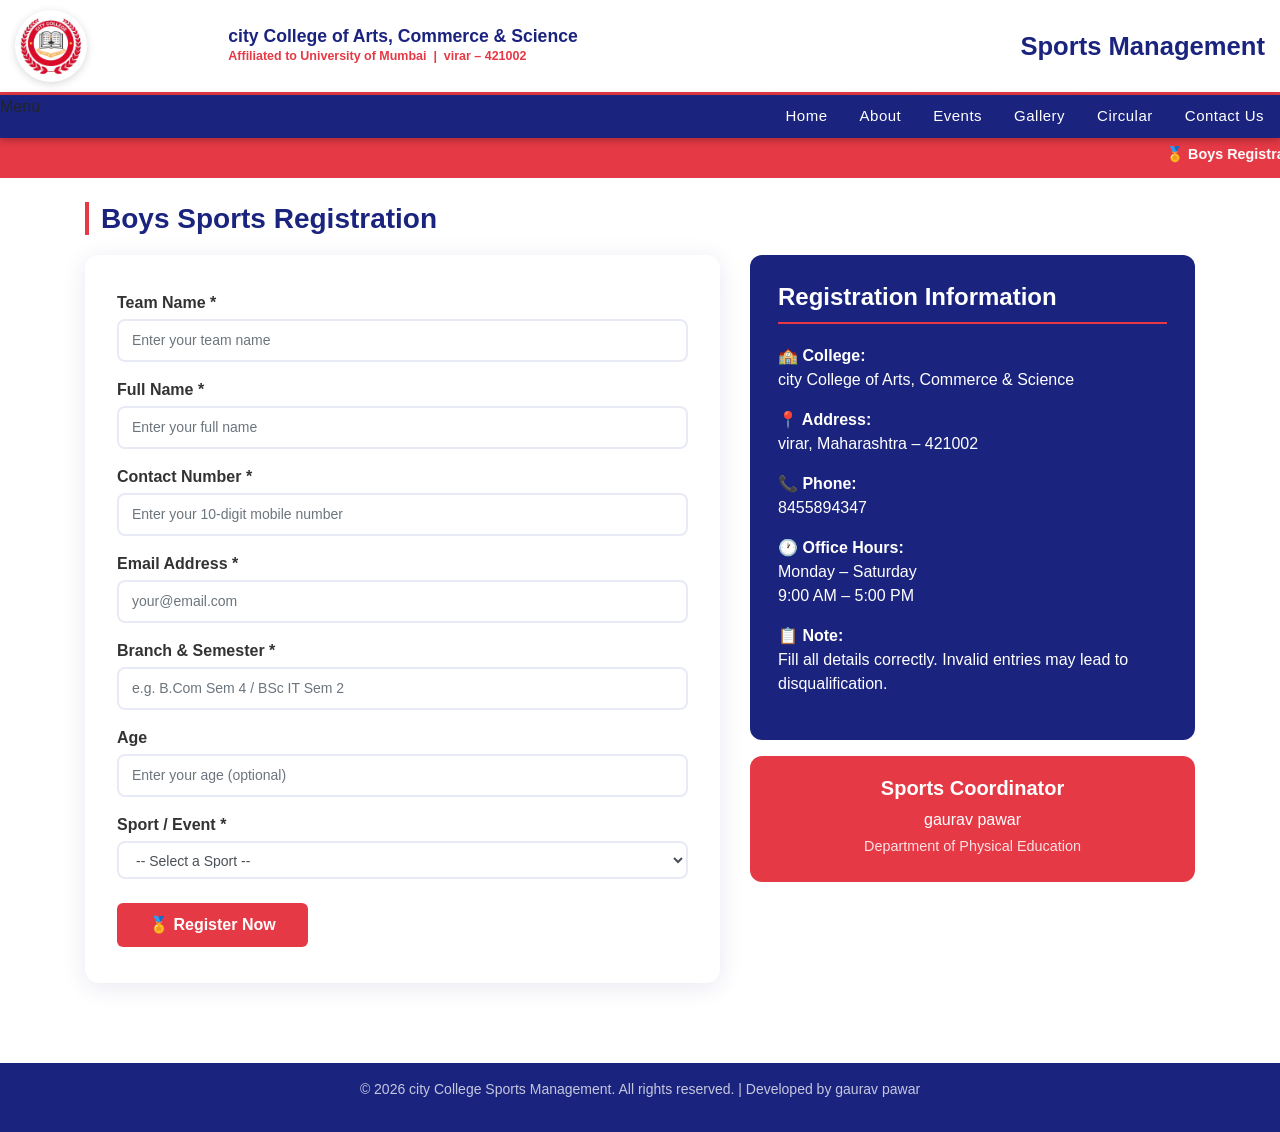
==== sports_updated/register_boys.html @ 78189e2c "Initial commit - Sports Management System" ====
<!DOCTYPE html>
<html lang="en">
<head>
  <meta charset="UTF-8">
  <meta name="viewport" content="width=device-width, initial-scale=1.0">
  <title>Boys Registration – city College Sports</title>
  <link rel="stylesheet" href="css/bootstrap.css">
  <link rel="stylesheet" href="css/style.css">
  <link rel="stylesheet" href="css/sdt_custom.css">
  <style>
    .form-status {
      display: none; 
      padding: 12px 16px; 
      border-radius: 8px;
      font-weight: 600; 
      font-size: 14px; 
      margin-bottom: 16px; 
      text-align: center;
    }
    .form-status.success {
      background: #e8f5e9; 
      color: #2e7d32; 
      border: 2px solid #a5d6a7;
    }
    .form-status.error {
      background: #ffebee; 
      color: #c62828; 
      border: 2px solid #ef9a9a;
    }
    .btn-sending { opacity: .7; pointer-events: none; }
    .register-card {
      background: #fff; 
      border-radius: 14px;
      box-shadow: 0 4px 24px rgba(26,35,126,.10);
      padding: 36px 32px; 
      margin-bottom: 32px;
    }
    .register-card h4 { color: #1a237e; font-weight: 700; margin-bottom: 6px; }
    .register-card .subtitle { color: #666; font-size: 13px; margin-bottom: 20px; }
    .register-card label { font-weight: 600; color: #333; margin-bottom: 4px; display: block; }
    .register-card input, .register-card select {
      width: 100%; 
      padding: 9px 13px; 
      border: 1.5px solid #c5cae9;
      border-radius: 7px; 
      font-size: 14px; 
      margin-bottom: 14px;
      outline: none; 
      transition: border .2s;
    }
    .register-card input:focus, .register-card select:focus { border-color: #1a237e; }
    .info-panel { background: #1a237e; color: #fff; border-radius: 12px; padding: 28px; }
    .info-panel h4 { font-weight: 800; margin-bottom: 20px; border-bottom: 2px solid #e63946; padding-bottom: 10px; }
    .badge-accent { background: #e63946; color: #fff; border-radius: 12px; padding: 20px; margin-top: 16px; text-align: center; }
    .badge-accent h5 { font-weight: 800; }
  </style>
</head>
<body>

<div class="header-bar">
  <div class="container-fluid">
    <div class="row align-items-center">
      <div class="col-sm-2 col-3"><img src="images/kalani_logo.jpg" alt="Kalani College Logo" class="img-responsive logo-img"></div>
      <div class="col-sm-7 col-6">
        <div class="college-name">city College of Arts, Commerce &amp; Science</div>
        <div class="college-sub">Affiliated to University of Mumbai &nbsp;|&nbsp; virar – 421002</div>
      </div>
      <div class="col-sm-3 col-3 text-right"><span class="sports-title">Sports Management</span></div>
    </div>
  </div>
</div>

<div class="nav_w3ls">
  <nav>
    <label for="drop" class="toggle">Menu</label>
    <ul class="menu">
      <li><a href="index.html">Home</a></li>
      <li><a href="about.html">About</a></li>
      <li><a href="event.html">Events</a></li>
      <li><a href="gallery.html">Gallery</a></li>
      <li><a href="circular.html">Circular</a></li>
      <li><a href="contact.html">Contact Us</a></li>
    </ul>
  </nav>
</div>

<div class="marquee-bar">
  <marquee>🏅 Boys Registration Open – city College Sports Department | Fill all details correctly | </marquee>
</div>
<br>

<div class="container">
  <h3 class="section-title">Boys Sports Registration</h3>
  <div class="row">

    <div class="col-md-7">
      <div class="register-card">
        

        <!-- Dynamic Status Alerts -->
        <div id="form-success" class="form-status success"></div>
        <div id="form-error" class="form-status error"></div>

        <!-- REGISTRATION FORM -->
       <form id="registerForm" action="http://127.0.0.1:8000/api/register-boys/" method="POST">
  <input type="hidden" name="registration_type" value="Boys Registration">
  
  <!-- Single-letter key 'M' matching GENDER_CHOICES -->
  <input type="hidden" name="gender" value="M">

  <div class="form-group mb-3">
    <label for="team_name">Team Name *</label>
    <input type="text" id="team_name" class="form-control" name="team_name" placeholder="Enter your team name" required>
  </div>

  <div class="form-group mb-3">
    <label for="full_name">Full Name *</label>
    <input type="text" id="full_name" class="form-control" name="full_name" placeholder="Enter your full name" required>
  </div>

  <div class="form-group mb-3">
    <label for="phone">Contact Number *</label>
    <input type="tel" id="phone" class="form-control" name="phone" placeholder="Enter your 10-digit mobile number" pattern="[0-9]{10}" required>
  </div>

  <div class="form-group mb-3">
    <label for="email">Email Address *</label>
    <input type="email" id="email" class="form-control" name="email" placeholder="your@email.com" required>
  </div>

  <div class="form-group mb-3">
    <label for="branch_sem">Branch &amp; Semester *</label>
    <input type="text" id="branch_sem" class="form-control" name="branch_sem" placeholder="e.g. B.Com Sem 4 / BSc IT Sem 2" required>
  </div>

  <div class="form-group mb-3">
    <label for="age">Age</label>
    <input type="number" id="age" class="form-control" name="age" placeholder="Enter your age (optional)" min="15" max="50">
  </div>

  <div class="form-group mb-4">
    <label for="sport">Sport / Event *</label>
    <select id="sport" class="form-control" name="sport" required>
      <option value="" disabled selected>-- Select a Sport --</option>
      <option value="cricket">Cricket</option>
      <option value="football">Football</option>
      <option value="volleyball">Volleyball</option>
      <option value="badminton">Badminton</option>
      <option value="chess">Chess</option>
      <option value="kabaddi">Kabaddi</option>
      <option value="carrom">Carrom</option>
    </select>
  </div>

  <button type="submit" id="submitBtn" class="btn-event" style="padding:10px 32px;font-size:1rem;">
    🏅 Register Now
  </button>
</form>
      </div>
    </div>

    <div class="col-md-5">
      <div class="info-panel">
        <h4>Registration Information</h4>
        <p><strong>🏫 College:</strong><br>city College of Arts, Commerce &amp; Science</p>
        <p><strong>📍 Address:</strong><br>virar, Maharashtra – 421002</p>
        <p><strong>📞 Phone:</strong><br>8455894347</p>
        <p><strong>🕐 Office Hours:</strong><br>Monday – Saturday<br>9:00 AM – 5:00 PM</p>
        <p><strong>📋 Note:</strong><br>Fill all details correctly. Invalid entries may lead to disqualification.</p>
      </div>

      <div class="badge-accent">
        <h5>Sports Coordinator</h5>
        <p style="margin:0;">gaurav pawar</p>
        <p style="margin:4px 0;font-size:.9rem;opacity:.85;">Department of Physical Education</p>
      </div>
    </div>

  </div>
</div>

<br><br>
<div class="cpy-right text-center">
  <p>&copy; 2026 city College Sports Management. All rights reserved. | Developed by gaurav pawar</p>
</div>

<script src="js/lightbox-plus-jquery.min.js"></script>
<script>
const form    = document.getElementById('registerForm');
const btn     = document.getElementById('submitBtn');
const success = document.getElementById('form-success');
const error   = document.getElementById('form-error');

form.addEventListener('submit', async function(e) {
  e.preventDefault();

  // Hide alert containers on submit start
  success.style.display = 'none';
  error.style.display   = 'none';

  btn.textContent = '⏳ Registering...';
  btn.disabled = true;

  try {
    const response = await fetch(form.action, {
      method: 'POST',
      body: new FormData(form)
    });

    const data = await response.json();

    if (response.ok && (data.status === 'success' || data.status === 'warning')) {
      success.textContent = '✅ ' + data.message;
      success.style.display = 'block';
      form.reset();
      btn.textContent = '✅ Registered!';

      setTimeout(() => {
        btn.textContent = '🏅 Register Now';
        btn.disabled = false;
      }, 3000);
    } else {
      throw new Error(data.message || 'Registration failed.');
    }
  } catch (err) {
    console.error('Registration Submission Error:', err);
    error.textContent = '❌ ' + (err.message || 'Something went wrong. Please try again.');
    error.style.display = 'block';
    btn.textContent = '🏅 Register Now';
    btn.disabled = false;
  }
});
</script>
</body>
</html>
---- sports_updated/css/style.css ----
/* Giving a background-color to the nav container. */
nav {
    margin: 0;
    padding: 0;
    
    background: rgb(218, 64, 141);
    
}


#logo a {
    float: left;
    display: initial;
    font-weight: 700;
    font-size: 40px;
    color: rgb(160, 44, 44);
    text-shadow: 2px 5px 3px rgba(0, 0, 0, 0.06);
    padding: 0;
    
}


/* Since we'll have the "ul li" "float:left"
 * we need to add a clear after the container. */

nav:after {
    content: "";
    display: table;
    clear: both;
    background: cadetblue;
}

/* Removing padding, margin and "list-style" from the "ul",
 * and adding "position:reltive" */
nav ul {
    float: right;
    padding: 0;
    margin: 0;
    list-style: none;
    position: relative;
    background: rgb(218, 64, 141);
}

/* Positioning the navigation items inline */
nav ul li {
    margin: 0px;
    display: inline-block;
    float: left;
    
    
}

/* Styling the links */
nav a {
    color: black;
    text-transform: capitalize;
    font-weight: 400;
    font-size: 15px;
    padding: 7px 12px;
    border-radius: 4px;
    letter-spacing: 1px;
    display: inline-block;
    transition: 0.5s all;
    -webkit-transition: 0.5s all;
    -moz-transition: 0.5s all;
    -o-transition: 0.5s all;
    -ms-transition: 0.5s all;
    color: white;
    background: rgb(218, 64, 141);
}




/* Background color change on Hover */


/* Hide Dropdowns by Default
 * and giving it a position of absolute */
nav ul ul {
    display: none;
    position: absolute;
    top: 36px;
    background: #333;
    padding: 10px;
    border-radius: 4px;
    z-index: 9;
    
    /* has to be the same number as the "line-height" of "nav a" */
}

/* Display Dropdowns on Hover */
nav ul li:hover>ul {
    display: inherit;
    
}

/* Fisrt Tier Dropdown */
nav ul ul li {
    width: 170px;
    float: none;
    display: list-item;
    position: relative;
    margin-bottom: 10px;
    border-radius: 4px;
    transition: 0.5s all;
    -webkit-transition: 0.5s all;
    -moz-transition: 0.5s all;
    -o-transition: 0.5s all;
    -ms-transition: 0.5s all;
}

nav ul ul li:nth-child(4) {
    margin-bottom: 5px;
}

nav ul ul li a {
    color: rgb(32, 22, 22);
    padding: 5px 10px;
    display: block;
    font-size: 14px;
}
---- sports_updated/css/sdt_custom.css ----
/* ── SDT Kalani College – Sports Management Custom Styles ── */

/* NAV */
nav { margin:0; padding:0; background:#1a237e; }
nav ul { float:right; padding:0; margin:0; list-style:none; position:relative; background:#1a237e; }
nav ul li { margin:0; display:inline-block; float:left; }
nav a { color:#fff; text-transform:capitalize; font-weight:500; font-size:15px;
  padding:10px 16px; border-radius:4px; letter-spacing:.5px; display:inline-block;
  transition:.3s; background:#1a237e; text-decoration:none; }
nav a:hover { background:#e63946; color:#fff; }
nav a.active { background:#e63946; color:#fff; }
.nav_w3ls { background:#1a237e; position:sticky; top:0; z-index:999;
  box-shadow:0 2px 8px rgba(0,0,0,.3); }
nav ul ul { display:none; position:absolute; top:42px; background:#333;
  padding:10px; border-radius:4px; z-index:9; }
nav ul li:hover>ul { display:inherit; }
nav ul ul li { width:170px; float:none; display:list-item; position:relative; }

/* HEADER BAR */
.header-bar { background:#fff; padding:10px 0; border-bottom:3px solid #e63946; }
.header-bar .college-name { color:#1a237e; font-size:1.1rem; font-weight:800;
  line-height:1.2; }
.header-bar .college-sub { color:#e63946; font-size:.78rem; font-weight:600; }
.sports-title { color:#1a237e; font-weight:800; font-size:1.6rem; }

/* HERO IMAGE */
.hero-img { width:100%; height:520px; object-fit:cover; object-position:center top;
  display:block; }
.hero-wrapper { position:relative; }
.hero-overlay { position:absolute; bottom:0; left:0; right:0;
  background:linear-gradient(transparent, rgba(13,27,42,.85));
  padding:30px 40px; color:#fff; }
.hero-overlay h2 { font-size:2rem; font-weight:800; margin:0; }
.hero-overlay p  { margin:4px 0 0; color:rgba(255,255,255,.8); }

/* MARQUEE */
.marquee-bar { background:#e63946; color:#fff; padding:6px 0;
  font-weight:600; font-size:.9rem; }

/* SECTION */
.section-title { color:#1a237e; font-weight:800; border-left:4px solid #e63946;
  padding-left:12px; margin-bottom:20px; }
.vision-box { border:2px solid #1a237e; border-radius:8px; overflow:hidden;
  margin-bottom:24px; }
.vision-header { background:#e63946; color:#fff; padding:10px 16px;
  font-weight:700; font-size:1rem; }
.vision-body { padding:20px; font-size:15px; line-height:1.8; }

/* FOOTER */
.cpy-right { background:#1a237e; color:rgba(255,255,255,.75);
  padding:16px 0 !important; font-size:.875rem; }
.cpy-right a { color:#e63946; }

/* EVENT CARDS */
.event-card { border:2px solid #e8eaf6; border-radius:12px; padding:20px;
  text-align:center; transition:.2s; background:#fff; }
.event-card:hover { border-color:#e63946; transform:translateY(-4px);
  box-shadow:0 8px 24px rgba(0,0,0,.12); }
.event-card img { height:130px; object-fit:cover; border-radius:8px;
  margin-bottom:12px; }
.event-card h5 { color:#1a237e; font-weight:700; }
.btn-event { background:#e63946; color:#fff; border:none; padding:7px 20px;
  border-radius:6px; font-weight:600; text-decoration:none; display:inline-block;
  transition:.2s; }
.btn-event:hover { background:#1a237e; color:#fff; }

/* CIRCULAR */
.circular-item { display:flex; align-items:center; justify-content:space-between;
  border:2px solid #e8eaf6; border-radius:8px; padding:14px 20px;
  margin-bottom:12px; background:#fff; }
.circular-item:hover { border-color:#e63946; }
.circular-badge { background:#e63946; color:#fff; font-size:.7rem; font-weight:700;
  padding:3px 8px; border-radius:12px; margin-left:8px; }
.btn-dl { background:#1a237e; color:#fff; padding:6px 18px; border-radius:6px;
  font-size:.85rem; font-weight:600; text-decoration:none; }
.btn-dl:hover { background:#e63946; color:#fff; }

/* GALLERY */
.gallery { display:grid; grid-template-columns:repeat(auto-fill,minmax(220px,1fr));
  gap:12px; padding:20px; }
.gallery a img { width:100%; height:180px; object-fit:cover; border-radius:8px;
  transition:.3s; }
.gallery a img:hover { transform:scale(1.04); box-shadow:0 6px 20px rgba(0,0,0,.2); }

/* CONTACT */
.contact-box { background:#f8f9fa; border-radius:12px; padding:32px; }
.form-control { border-radius:8px !important; border:2px solid #e8eaf6 !important; }
.form-control:focus { border-color:#1a237e !important; box-shadow:none !important; }

/* RESPONSIVE */
@media(max-width:768px){
  .hero-img { height:240px; }
  .sports-title { font-size:1.1rem; }
  nav ul { float:none; }
  nav ul li { display:block; float:none; }
}

/* ── New Round Logo Style ── */
.header-bar .logo-img {
  height: 72px;
  width: 72px;
  object-fit: contain;
  border-radius: 50%;
  background: #fff;
  padding: 2px;
  box-shadow: 0 2px 8px rgba(0,0,0,.15);
}
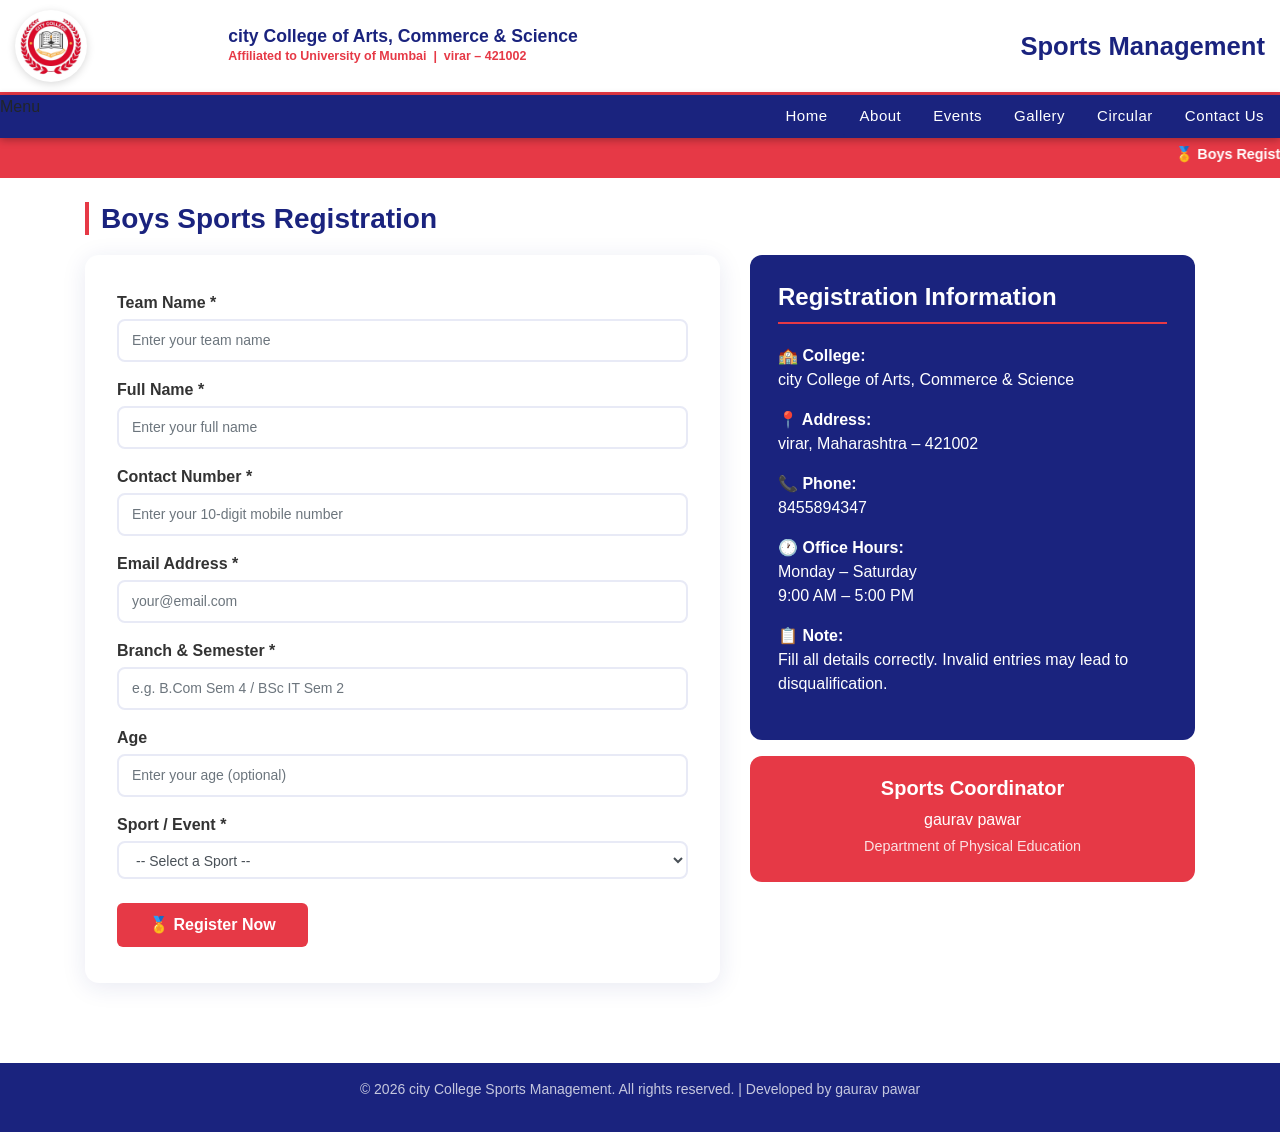
==== commit 57582ea8: "Fix GitHub Pages 404 by placing website at root and supporting static demo mode" ====
--- a/sports_updated/register_boys.html
+++ b/sports_updated/register_boys.html
@@ -1,235 +1,527 @@
-<!DOCTYPE html>
-<html lang="en">
-<head>
-  <meta charset="UTF-8">
-  <meta name="viewport" content="width=device-width, initial-scale=1.0">
-  <title>Boys Registration – city College Sports</title>
-  <link rel="stylesheet" href="css/bootstrap.css">
-  <link rel="stylesheet" href="css/style.css">
-  <link rel="stylesheet" href="css/sdt_custom.css">
-  <style>
-    .form-status {
-      display: none; 
-      padding: 12px 16px; 
-      border-radius: 8px;
-      font-weight: 600; 
-      font-size: 14px; 
-      margin-bottom: 16px; 
-      text-align: center;
-    }
-    .form-status.success {
-      background: #e8f5e9; 
-      color: #2e7d32; 
-      border: 2px solid #a5d6a7;
-    }
-    .form-status.error {
-      background: #ffebee; 
-      color: #c62828; 
-      border: 2px solid #ef9a9a;
-    }
-    .btn-sending { opacity: .7; pointer-events: none; }
-    .register-card {
-      background: #fff; 
-      border-radius: 14px;
-      box-shadow: 0 4px 24px rgba(26,35,126,.10);
-      padding: 36px 32px; 
-      margin-bottom: 32px;
-    }
-    .register-card h4 { color: #1a237e; font-weight: 700; margin-bottom: 6px; }
-    .register-card .subtitle { color: #666; font-size: 13px; margin-bottom: 20px; }
-    .register-card label { font-weight: 600; color: #333; margin-bottom: 4px; display: block; }
-    .register-card input, .register-card select {
-      width: 100%; 
-      padding: 9px 13px; 
-      border: 1.5px solid #c5cae9;
-      border-radius: 7px; 
-      font-size: 14px; 
-      margin-bottom: 14px;
-      outline: none; 
-      transition: border .2s;
-    }
-    .register-card input:focus, .register-card select:focus { border-color: #1a237e; }
-    .info-panel { background: #1a237e; color: #fff; border-radius: 12px; padding: 28px; }
-    .info-panel h4 { font-weight: 800; margin-bottom: 20px; border-bottom: 2px solid #e63946; padding-bottom: 10px; }
-    .badge-accent { background: #e63946; color: #fff; border-radius: 12px; padding: 20px; margin-top: 16px; text-align: center; }
-    .badge-accent h5 { font-weight: 800; }
-  </style>
-</head>
-<body>
-
-<div class="header-bar">
-  <div class="container-fluid">
-    <div class="row align-items-center">
-      <div class="col-sm-2 col-3"><img src="images/kalani_logo.jpg" alt="Kalani College Logo" class="img-responsive logo-img"></div>
-      <div class="col-sm-7 col-6">
-        <div class="college-name">city College of Arts, Commerce &amp; Science</div>
-        <div class="college-sub">Affiliated to University of Mumbai &nbsp;|&nbsp; virar – 421002</div>
-      </div>
-      <div class="col-sm-3 col-3 text-right"><span class="sports-title">Sports Management</span></div>
-    </div>
-  </div>
-</div>
-
-<div class="nav_w3ls">
-  <nav>
-    <label for="drop" class="toggle">Menu</label>
-    <ul class="menu">
-      <li><a href="index.html">Home</a></li>
-      <li><a href="about.html">About</a></li>
-      <li><a href="event.html">Events</a></li>
-      <li><a href="gallery.html">Gallery</a></li>
-      <li><a href="circular.html">Circular</a></li>
-      <li><a href="contact.html">Contact Us</a></li>
-    </ul>
-  </nav>
-</div>
-
-<div class="marquee-bar">
-  <marquee>🏅 Boys Registration Open – city College Sports Department | Fill all details correctly | </marquee>
-</div>
-<br>
-
-<div class="container">
-  <h3 class="section-title">Boys Sports Registration</h3>
-  <div class="row">
-
-    <div class="col-md-7">
-      <div class="register-card">
-        
-
-        <!-- Dynamic Status Alerts -->
-        <div id="form-success" class="form-status success"></div>
-        <div id="form-error" class="form-status error"></div>
-
-        <!-- REGISTRATION FORM -->
-       <form id="registerForm" action="http://127.0.0.1:8000/api/register-boys/" method="POST">
-  <input type="hidden" name="registration_type" value="Boys Registration">
-  
-  <!-- Single-letter key 'M' matching GENDER_CHOICES -->
-  <input type="hidden" name="gender" value="M">
-
-  <div class="form-group mb-3">
-    <label for="team_name">Team Name *</label>
-    <input type="text" id="team_name" class="form-control" name="team_name" placeholder="Enter your team name" required>
-  </div>
-
-  <div class="form-group mb-3">
-    <label for="full_name">Full Name *</label>
-    <input type="text" id="full_name" class="form-control" name="full_name" placeholder="Enter your full name" required>
-  </div>
-
-  <div class="form-group mb-3">
-    <label for="phone">Contact Number *</label>
-    <input type="tel" id="phone" class="form-control" name="phone" placeholder="Enter your 10-digit mobile number" pattern="[0-9]{10}" required>
-  </div>
-
-  <div class="form-group mb-3">
-    <label for="email">Email Address *</label>
-    <input type="email" id="email" class="form-control" name="email" placeholder="your@email.com" required>
-  </div>
-
-  <div class="form-group mb-3">
-    <label for="branch_sem">Branch &amp; Semester *</label>
-    <input type="text" id="branch_sem" class="form-control" name="branch_sem" placeholder="e.g. B.Com Sem 4 / BSc IT Sem 2" required>
-  </div>
-
-  <div class="form-group mb-3">
-    <label for="age">Age</label>
-    <input type="number" id="age" class="form-control" name="age" placeholder="Enter your age (optional)" min="15" max="50">
-  </div>
-
-  <div class="form-group mb-4">
-    <label for="sport">Sport / Event *</label>
-    <select id="sport" class="form-control" name="sport" required>
-      <option value="" disabled selected>-- Select a Sport --</option>
-      <option value="cricket">Cricket</option>
-      <option value="football">Football</option>
-      <option value="volleyball">Volleyball</option>
-      <option value="badminton">Badminton</option>
-      <option value="chess">Chess</option>
-      <option value="kabaddi">Kabaddi</option>
-      <option value="carrom">Carrom</option>
-    </select>
-  </div>
-
-  <button type="submit" id="submitBtn" class="btn-event" style="padding:10px 32px;font-size:1rem;">
-    🏅 Register Now
-  </button>
-</form>
-      </div>
-    </div>
-
-    <div class="col-md-5">
-      <div class="info-panel">
-        <h4>Registration Information</h4>
-        <p><strong>🏫 College:</strong><br>city College of Arts, Commerce &amp; Science</p>
-        <p><strong>📍 Address:</strong><br>virar, Maharashtra – 421002</p>
-        <p><strong>📞 Phone:</strong><br>8455894347</p>
-        <p><strong>🕐 Office Hours:</strong><br>Monday – Saturday<br>9:00 AM – 5:00 PM</p>
-        <p><strong>📋 Note:</strong><br>Fill all details correctly. Invalid entries may lead to disqualification.</p>
-      </div>
-
-      <div class="badge-accent">
-        <h5>Sports Coordinator</h5>
-        <p style="margin:0;">gaurav pawar</p>
-        <p style="margin:4px 0;font-size:.9rem;opacity:.85;">Department of Physical Education</p>
-      </div>
-    </div>
-
-  </div>
-</div>
-
-<br><br>
-<div class="cpy-right text-center">
-  <p>&copy; 2026 city College Sports Management. All rights reserved. | Developed by gaurav pawar</p>
-</div>
-
-<script src="js/lightbox-plus-jquery.min.js"></script>
-<script>
-const form    = document.getElementById('registerForm');
-const btn     = document.getElementById('submitBtn');
-const success = document.getElementById('form-success');
-const error   = document.getElementById('form-error');
-
-form.addEventListener('submit', async function(e) {
-  e.preventDefault();
-
-  // Hide alert containers on submit start
-  success.style.display = 'none';
-  error.style.display   = 'none';
-
-  btn.textContent = '⏳ Registering...';
-  btn.disabled = true;
-
-  try {
-    const response = await fetch(form.action, {
-      method: 'POST',
-      body: new FormData(form)
-    });
-
-    const data = await response.json();
-
-    if (response.ok && (data.status === 'success' || data.status === 'warning')) {
-      success.textContent = '✅ ' + data.message;
-      success.style.display = 'block';
-      form.reset();
-      btn.textContent = '✅ Registered!';
-
-      setTimeout(() => {
-        btn.textContent = '🏅 Register Now';
-        btn.disabled = false;
-      }, 3000);
-    } else {
-      throw new Error(data.message || 'Registration failed.');
-    }
-  } catch (err) {
-    console.error('Registration Submission Error:', err);
-    error.textContent = '❌ ' + (err.message || 'Something went wrong. Please try again.');
-    error.style.display = 'block';
-    btn.textContent = '🏅 Register Now';
-    btn.disabled = false;
-  }
-});
-</script>
-</body>
+<!DOCTYPE html>+
+<html lang="en">+
+<head>+
+  <meta charset="UTF-8">+
+  <meta name="viewport" content="width=device-width, initial-scale=1.0">+
+  <title>Boys Registration – city College Sports</title>+
+  <link rel="stylesheet" href="css/bootstrap.css">+
+  <link rel="stylesheet" href="css/style.css">+
+  <link rel="stylesheet" href="css/sdt_custom.css">+
+  <style>+
+    .form-status {+
+      display: none; +
+      padding: 12px 16px; +
+      border-radius: 8px;+
+      font-weight: 600; +
+      font-size: 14px; +
+      margin-bottom: 16px; +
+      text-align: center;+
+    }+
+    .form-status.success {+
+      background: #e8f5e9; +
+      color: #2e7d32; +
+      border: 2px solid #a5d6a7;+
+    }+
+    .form-status.error {+
+      background: #ffebee; +
+      color: #c62828; +
+      border: 2px solid #ef9a9a;+
+    }+
+    .btn-sending { opacity: .7; pointer-events: none; }+
+    .register-card {+
+      background: #fff; +
+      border-radius: 14px;+
+      box-shadow: 0 4px 24px rgba(26,35,126,.10);+
+      padding: 36px 32px; +
+      margin-bottom: 32px;+
+    }+
+    .register-card h4 { color: #1a237e; font-weight: 700; margin-bottom: 6px; }+
+    .register-card .subtitle { color: #666; font-size: 13px; margin-bottom: 20px; }+
+    .register-card label { font-weight: 600; color: #333; margin-bottom: 4px; display: block; }+
+    .register-card input, .register-card select {+
+      width: 100%; +
+      padding: 9px 13px; +
+      border: 1.5px solid #c5cae9;+
+      border-radius: 7px; +
+      font-size: 14px; +
+      margin-bottom: 14px;+
+      outline: none; +
+      transition: border .2s;+
+    }+
+    .register-card input:focus, .register-card select:focus { border-color: #1a237e; }+
+    .info-panel { background: #1a237e; color: #fff; border-radius: 12px; padding: 28px; }+
+    .info-panel h4 { font-weight: 800; margin-bottom: 20px; border-bottom: 2px solid #e63946; padding-bottom: 10px; }+
+    .badge-accent { background: #e63946; color: #fff; border-radius: 12px; padding: 20px; margin-top: 16px; text-align: center; }+
+    .badge-accent h5 { font-weight: 800; }+
+  </style>+
+</head>+
+<body>+
++
+<div class="header-bar">+
+  <div class="container-fluid">+
+    <div class="row align-items-center">+
+      <div class="col-sm-2 col-3"><img src="images/kalani_logo.jpg" alt="Kalani College Logo" class="img-responsive logo-img"></div>+
+      <div class="col-sm-7 col-6">+
+        <div class="college-name">city College of Arts, Commerce &amp; Science</div>+
+        <div class="college-sub">Affiliated to University of Mumbai &nbsp;|&nbsp; virar – 421002</div>+
+      </div>+
+      <div class="col-sm-3 col-3 text-right"><span class="sports-title">Sports Management</span></div>+
+    </div>+
+  </div>+
+</div>+
++
+<div class="nav_w3ls">+
+  <nav>+
+    <label for="drop" class="toggle">Menu</label>+
+    <ul class="menu">+
+      <li><a href="index.html">Home</a></li>+
+      <li><a href="about.html">About</a></li>+
+      <li><a href="event.html">Events</a></li>+
+      <li><a href="gallery.html">Gallery</a></li>+
+      <li><a href="circular.html">Circular</a></li>+
+      <li><a href="contact.html">Contact Us</a></li>+
+    </ul>+
+  </nav>+
+</div>+
++
+<div class="marquee-bar">+
+  <marquee>🏅 Boys Registration Open – city College Sports Department | Fill all details correctly | </marquee>+
+</div>+
+<br>+
++
+<div class="container">+
+  <h3 class="section-title">Boys Sports Registration</h3>+
+  <div class="row">+
++
+    <div class="col-md-7">+
+      <div class="register-card">+
+        +
++
+        <!-- Dynamic Status Alerts -->+
+        <div id="form-success" class="form-status success"></div>+
+        <div id="form-error" class="form-status error"></div>+
++
+        <!-- REGISTRATION FORM -->+
+       <form id="registerForm" action="http://127.0.0.1:8000/api/register-boys/" method="POST">+
+  <input type="hidden" name="registration_type" value="Boys Registration">+
+  +
+  <!-- Single-letter key 'M' matching GENDER_CHOICES -->+
+  <input type="hidden" name="gender" value="M">+
++
+  <div class="form-group mb-3">+
+    <label for="team_name">Team Name *</label>+
+    <input type="text" id="team_name" class="form-control" name="team_name" placeholder="Enter your team name" required>+
+  </div>+
++
+  <div class="form-group mb-3">+
+    <label for="full_name">Full Name *</label>+
+    <input type="text" id="full_name" class="form-control" name="full_name" placeholder="Enter your full name" required>+
+  </div>+
++
+  <div class="form-group mb-3">+
+    <label for="phone">Contact Number *</label>+
+    <input type="tel" id="phone" class="form-control" name="phone" placeholder="Enter your 10-digit mobile number" pattern="[0-9]{10}" required>+
+  </div>+
++
+  <div class="form-group mb-3">+
+    <label for="email">Email Address *</label>+
+    <input type="email" id="email" class="form-control" name="email" placeholder="your@email.com" required>+
+  </div>+
++
+  <div class="form-group mb-3">+
+    <label for="branch_sem">Branch &amp; Semester *</label>+
+    <input type="text" id="branch_sem" class="form-control" name="branch_sem" placeholder="e.g. B.Com Sem 4 / BSc IT Sem 2" required>+
+  </div>+
++
+  <div class="form-group mb-3">+
+    <label for="age">Age</label>+
+    <input type="number" id="age" class="form-control" name="age" placeholder="Enter your age (optional)" min="15" max="50">+
+  </div>+
++
+  <div class="form-group mb-4">+
+    <label for="sport">Sport / Event *</label>+
+    <select id="sport" class="form-control" name="sport" required>+
+      <option value="" disabled selected>-- Select a Sport --</option>+
+      <option value="cricket">Cricket</option>+
+      <option value="football">Football</option>+
+      <option value="volleyball">Volleyball</option>+
+      <option value="badminton">Badminton</option>+
+      <option value="chess">Chess</option>+
+      <option value="kabaddi">Kabaddi</option>+
+      <option value="carrom">Carrom</option>+
+    </select>+
+  </div>+
++
+  <button type="submit" id="submitBtn" class="btn-event" style="padding:10px 32px;font-size:1rem;">+
+    🏅 Register Now+
+  </button>+
+</form>+
+      </div>+
+    </div>+
++
+    <div class="col-md-5">+
+      <div class="info-panel">+
+        <h4>Registration Information</h4>+
+        <p><strong>🏫 College:</strong><br>city College of Arts, Commerce &amp; Science</p>+
+        <p><strong>📍 Address:</strong><br>virar, Maharashtra – 421002</p>+
+        <p><strong>📞 Phone:</strong><br>8455894347</p>+
+        <p><strong>🕐 Office Hours:</strong><br>Monday – Saturday<br>9:00 AM – 5:00 PM</p>+
+        <p><strong>📋 Note:</strong><br>Fill all details correctly. Invalid entries may lead to disqualification.</p>+
+      </div>+
++
+      <div class="badge-accent">+
+        <h5>Sports Coordinator</h5>+
+        <p style="margin:0;">gaurav pawar</p>+
+        <p style="margin:4px 0;font-size:.9rem;opacity:.85;">Department of Physical Education</p>+
+      </div>+
+    </div>+
++
+  </div>+
+</div>+
++
+<br><br>+
+<div class="cpy-right text-center">+
+  <p>&copy; 2026 city College Sports Management. All rights reserved. | Developed by gaurav pawar</p>+
+</div>+
++
+<script src="js/lightbox-plus-jquery.min.js"></script>+
+<script>+
+const form    = document.getElementById('registerForm');+
+const btn     = document.getElementById('submitBtn');+
+const success = document.getElementById('form-success');+
+const error   = document.getElementById('form-error');+
++
+form.addEventListener('submit', async function(e) {+
+  e.preventDefault();+
++
+  // Hide alert containers on submit start+
+  success.style.display = 'none';+
+  error.style.display   = 'none';+
++
+  btn.textContent = '⏳ Registering...';+
+  btn.disabled = true;+
++
+  const isLocalHost = window.location.hostname === 'localhost' || window.location.hostname === '127.0.0.1';+
++
+  if (isLocalHost) {+
+    try {+
+      const response = await fetch(form.action, {+
+        method: 'POST',+
+        body: new FormData(form)+
+      });+
++
+      const data = await response.json();+
++
+      if (response.ok && (data.status === 'success' || data.status === 'warning')) {+
+        success.textContent = '✅ ' + (data.message || 'Registration successful!');+
+        success.style.display = 'block';+
+        form.reset();+
+        btn.textContent = '✅ Registered!';+
++
+        setTimeout(() => {+
+          btn.textContent = '🏅 Register Now';+
+          btn.disabled = false;+
+        }, 3000);+
+      } else {+
+        throw new Error(data.message || 'Registration failed.');+
+      }+
+    } catch (err) {+
+      console.error('Registration Submission Error:', err);+
+      error.textContent = '❌ ' + (err.message || 'Something went wrong. Please try again.');+
+      error.style.display = 'block';+
+      btn.textContent = '🏅 Register Now';+
+      btn.disabled = false;+
+    }+
+  } else {+
+    try {+
+      const formData = new FormData(form);+
+      const entry = Object.fromEntries(formData.entries());+
+      entry.submitted_at = new Date().toISOString();+
+      const existing = JSON.parse(localStorage.getItem('sports_boys_registrations') || '[]');+
+      existing.push(entry);+
+      localStorage.setItem('sports_boys_registrations', JSON.stringify(existing));+
++
+      const studentName = entry.full_name ? entry.full_name : 'Participant';+
+      success.textContent = '✅ Registration successful for ' + studentName + '! Details recorded.';+
+      success.style.display = 'block';+
+      form.reset();+
+      btn.textContent = '✅ Registered!';+
+    } catch (err) {+
+      success.textContent = '✅ Registration submitted successfully!';+
+      success.style.display = 'block';+
+      form.reset();+
+      btn.textContent = '✅ Registered!';+
+    } finally {+
+      setTimeout(() => {+
+        btn.textContent = '🏅 Register Now';+
+        btn.disabled = false;+
+      }, 3000);+
+    }+
+  }+
+});+
+</script>+
+</body>+
 </html>
